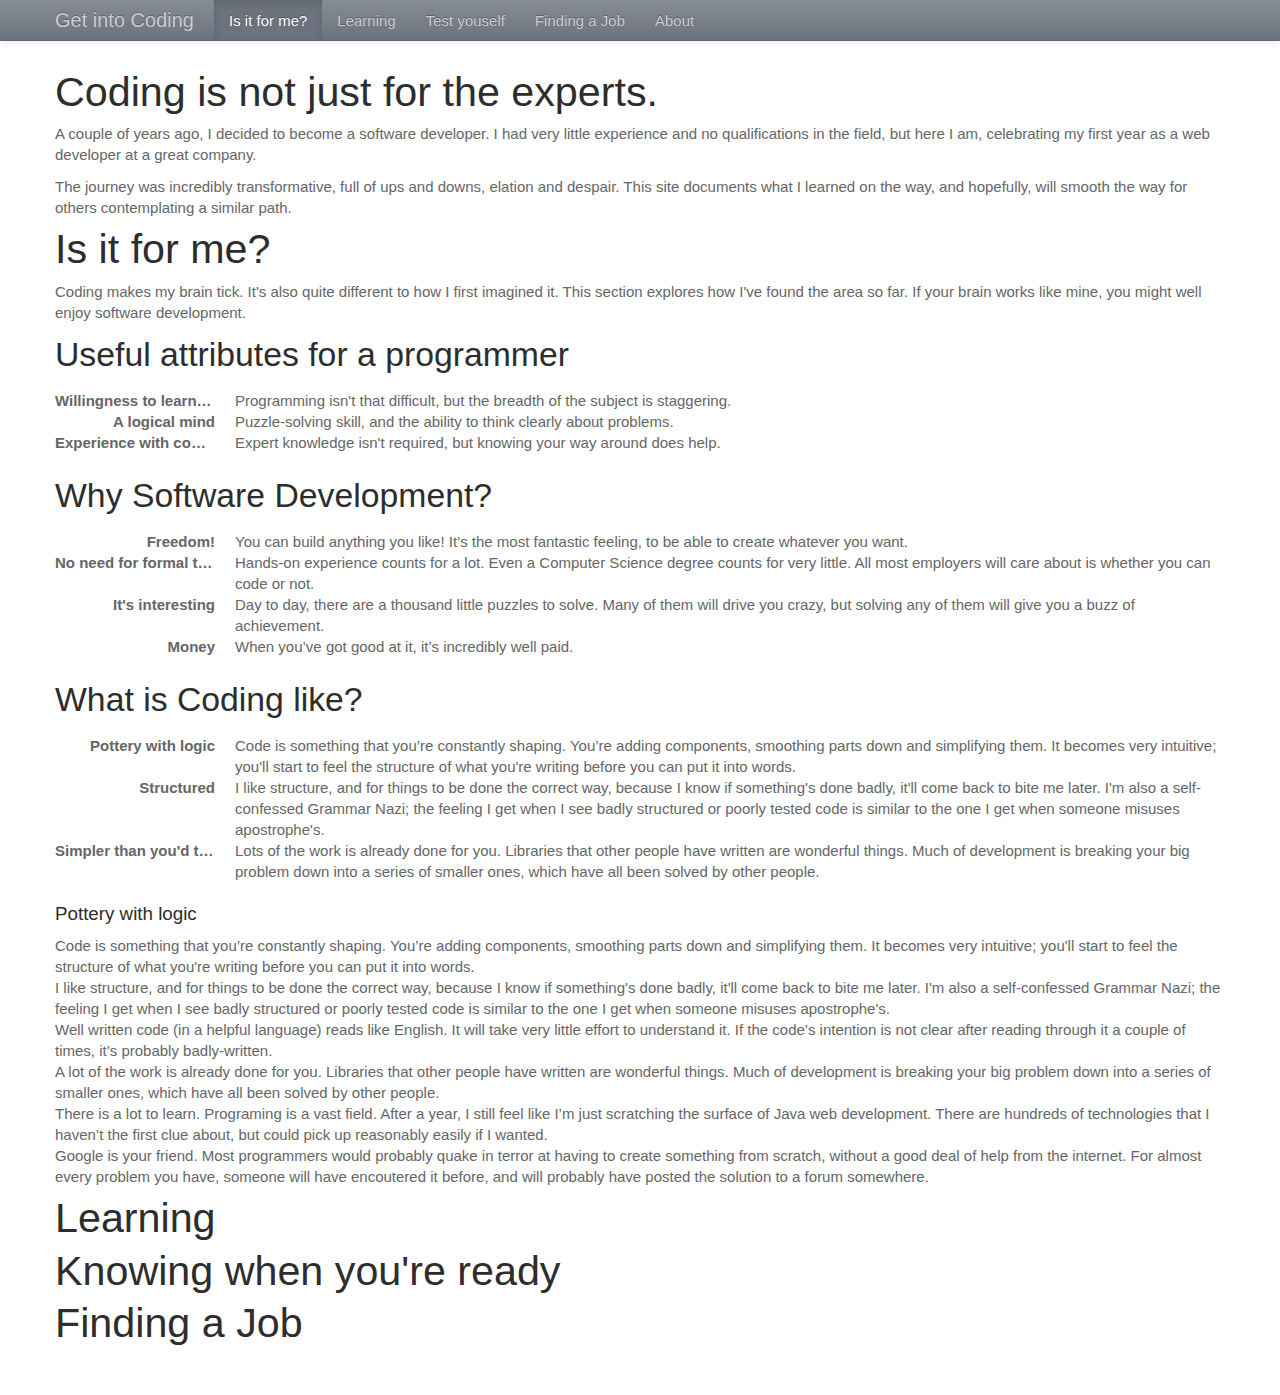
==== index.html @ f0abfad8 "Added less stylesheet files. Added more to "Is it for me?"" ====
<!DOCTYPE html>
<!--[if lt IE 7]>      <html class="no-js lt-ie9 lt-ie8 lt-ie7"> <![endif]-->
<!--[if IE 7]>         <html class="no-js lt-ie9 lt-ie8"> <![endif]-->
<!--[if IE 8]>         <html class="no-js lt-ie9"> <![endif]-->
<!--[if gt IE 8]><!--> <html class="no-js"> <!--<![endif]-->
    <head>
        <meta charset="utf-8">
        <meta http-equiv="X-UA-Compatible" content="IE=edge,chrome=1">
        <title></title>
        <meta name="description" content="">
        <meta name="viewport" content="width=device-width">

        <!-- <link rel="stylesheet" href="css/bootstrap.css"> -->
        <link rel="stylesheet/less" type="text/css" href="less/bootstrap.less" />

        <style>
            body {
                padding-top: 60px;
                padding-bottom: 40px;
            }
        </style>
        <link rel="stylesheet" href="css/bootstrap-responsive.min.css">
        <link rel="stylesheet" href="css/main.css">

        <script src="js/vendor/modernizr-2.6.2-respond-1.1.0.min.js"></script>
        <script src="js/less-1.3.3.min.js" type="text/javascript"></script>
    </head>
    <body>

    <div class="navbar navbar-inverse navbar-fixed-top">
      <div class="navbar-inner">
        <div class="container">
          <button type="button" class="btn btn-navbar" data-toggle="collapse" data-target=".nav-collapse">
            <span class="icon-bar"></span>
            <span class="icon-bar"></span>
            <span class="icon-bar"></span>
          </button>
          <a class="brand" href="#">Get into Coding</a>
          <div class="nav-collapse collapse">
            <ul class="nav">
                <li class="active"><a href="#">Is it for me?</a></li>
                <li><a href="#">Learning</a></li>
                <li><a href="#">Test youself</a></li>
                <li><a href="#">Finding a Job</a></li>
                <li><a href="#">About</a></li>
            </ul>
          </div><!--/.nav-collapse -->
        </div>
      </div>
    </div>

    <div class="container">

    <h1>Coding is not just for the experts.</h1>  
    <p>
        A couple of years ago, I decided to become a software developer. I had very little experience and no qualifications in the field, but here I am, celebrating my first year as a web developer at a great company.   
    </p>   
    <p>
        The journey was incredibly transformative, full of ups and downs, elation and despair. This site documents what I learned on the way, and hopefully, will smooth the way for others contemplating a similar path.
    </p>
  
    <section>
        <h1>Is it for me?</h1>
        <p>Coding makes my brain tick. It's also quite different to how I first imagined it. This section explores how I've found the area so far. If your brain works like mine, you might well enjoy software development. </p>

        <section>
            <h2>Useful attributes for a programmer</h2>
            <dl class="dl-horizontal">
                <dt>Willingness to learn a lot</dt>
                <dd>Programming isn't that difficult, but the breadth of the subject is staggering.
                <dt>A logical mind</dt>
                <dd>Puzzle-solving skill, and the ability to think clearly about problems.</dd>
                <dt>Experience with computers</dt>
                <dd>Expert knowledge isn't required, but knowing your way around does help.</dd>
            </dl>
        </section>


        <section>
            <h2>Why Software Development?</h2>
            <dl class="dl-horizontal">
                <dt>Freedom!</dt>
                <dd>You can build anything you like! It’s the most fantastic feeling, to be able to create whatever you want.</dd>
                <dt>No need for formal training</dt>
                <dd>Hands-on experience counts for a lot. Even a Computer Science degree counts for very little. All most employers will care about is whether you can code or not.</dd>
                <dt>It's interesting</dt>
                <dd>Day to day, there are a thousand little puzzles to solve. Many of them will drive you crazy, but solving any of them will give you a buzz of achievement.</dd>
                <dt>Money</dt>
                <dd>When you’ve got good at it, it’s incredibly well paid.</dd>
            </dl>
           
        </section>
        <section>
            <h2>What is Coding like?</h2>

            <dl class="dl-horizontal">
                <dt>Pottery with logic</dt>
                <dd>Code is something that you’re constantly shaping. You’re adding components, smoothing parts down and simplifying them. It becomes very intuitive; you'll start to feel the structure of what you're writing before you can put it into words.
                </dd>
                <dt>Structured</dt>
                <dd>I like structure, and for things to be done the correct way, because I know if something's done badly, it'll come back to bite me later. 
                    I'm also a self-confessed Grammar Nazi; the feeling I get when I see badly structured or poorly tested code is similar to the one I get when someone misuses apostrophe's.
                </dd>
                <dt>Simpler than you'd think</dt>
                <dd>Lots of the work is already done for you. Libraries that other people have written are wonderful things. Much of development is breaking your big problem down into a series of smaller ones, which have all been solved by other people.
                </dd>
            </dl>

                


            <ul class="unstyled">
                <li>
                    <h4>Pottery with logic</h4>
                    Code is something that you’re constantly shaping. You’re adding components, smoothing parts down and simplifying them. It becomes very intuitive; you'll start to feel the structure of what you're writing before you can put it into words.
                </li>
                <li>
                    I like structure, and for things to be done the correct way, because I know if something's done badly, it'll come back to bite me later. 
                    I'm also a self-confessed Grammar Nazi; the feeling I get when I see badly structured or poorly tested code is similar to the one I get when someone misuses apostrophe's.  
                </li>
                <li>
                    Well written code (in a helpful language) reads like English. It will take very little effort to understand it. If the code’s intention is not clear after reading through it a couple of times, it’s probably badly-written.
                </li>
                <li>
                    A lot of the work is already done for you. Libraries that other people have written are wonderful things. Much of development is breaking your big problem down into a series of smaller ones, which have all been solved by other people.
                </li>
                <li>
                    There is a lot to learn. Programing is a vast field. After a year, I still feel like I’m just scratching the surface of Java web development. There are hundreds of technologies that I haven’t the first clue about, but could pick up reasonably easily if I wanted.
                </li>
                <li>
                    Google is your friend. Most programmers would probably quake in terror at having to create something from scratch, without a good deal of help from the internet. For almost every problem you have, someone will have encoutered it before, and will probably have posted the solution to a forum somewhere. 
                </li>
            </ul>
        </section>
        
    </section>      

      <h1>Learning</h1>
      <h1>Knowing when you're ready</h1>
      <h1>Finding a Job</h1>

    </div> <!-- /container -->
    <script src="http://ajax.googleapis.com/ajax/libs/jquery/1.9.1/jquery.min.js"></script>
    <script>window.jQuery || document.write('<script src="js/vendor/jquery-1.9.1.min.js"><\/script>')</script>

    <script src="js/vendor/bootstrap.min.js"></script>

    <script src="js/main.js"></script>

    <!--<script>
        var _gaq=[['_setAccount','UA-XXXXX-X'],['_trackPageview']];
        (function(d,t){var g=d.createElement(t),s=d.getElementsByTagName(t)[0];
        g.src=('https:'==location.protocol?'//ssl':'//www')+'.google-analytics.com/ga.js';
        s.parentNode.insertBefore(g,s)}(document,'script'));
    </script>0-->
    </body>
</html>
---- css/main.css ----
/* ==========================================================================
   Author's custom styles
   ========================================================================== */
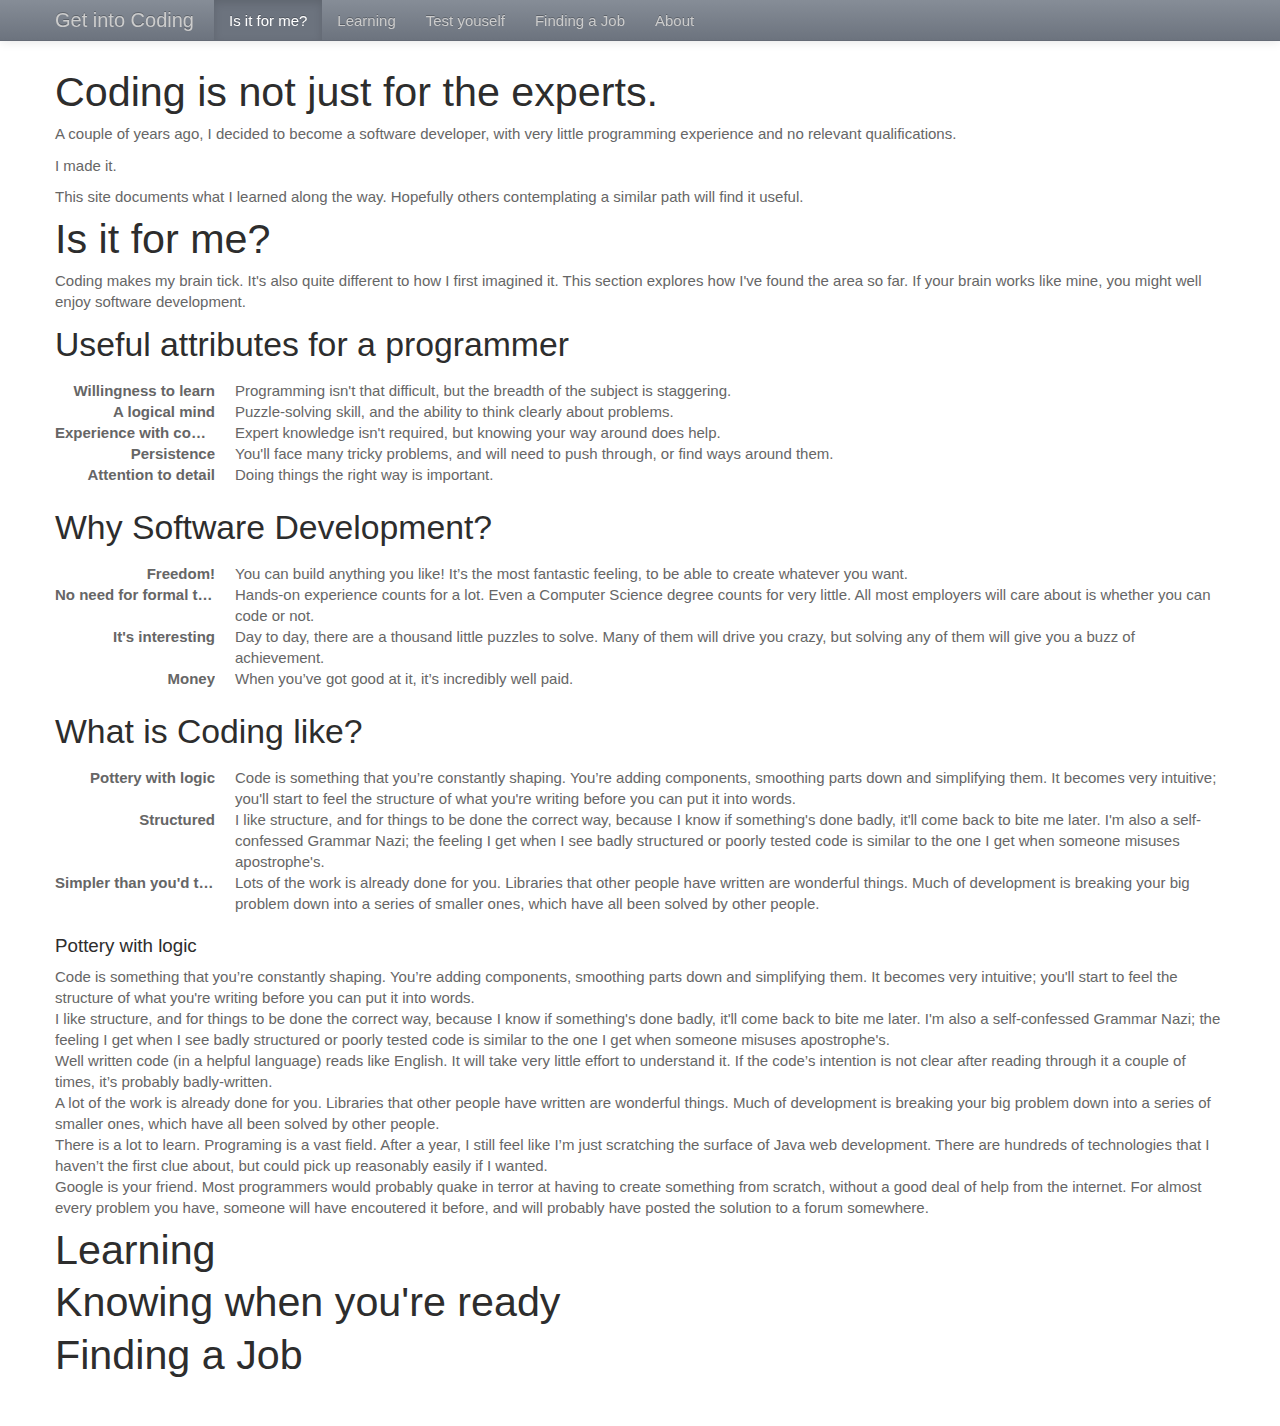
==== commit 8b22fa0d: "Expanded "Is it for me?"" ====
--- a/index.html
+++ b/index.html
@@ -52,12 +52,16 @@
     <div class="container">
 
     <h1>Coding is not just for the experts.</h1>  
-    <p>
+    <p>A couple of years ago, I decided to become a software developer, with very little programming experience and no relevant qualifications.</p>
+    <p>I made it.</p>
+    <p>This site documents what I learned along the way. Hopefully others contemplating a similar path will find it useful.</p>
+
+    <!-- <p>
         A couple of years ago, I decided to become a software developer. I had very little experience and no qualifications in the field, but here I am, celebrating my first year as a web developer at a great company.   
     </p>   
     <p>
         The journey was incredibly transformative, full of ups and downs, elation and despair. This site documents what I learned on the way, and hopefully, will smooth the way for others contemplating a similar path.
-    </p>
+    </p> -->
   
     <section>
         <h1>Is it for me?</h1>
@@ -66,12 +70,16 @@
         <section>
             <h2>Useful attributes for a programmer</h2>
             <dl class="dl-horizontal">
-                <dt>Willingness to learn a lot</dt>
+                <dt>Willingness to learn</dt>
                 <dd>Programming isn't that difficult, but the breadth of the subject is staggering.
                 <dt>A logical mind</dt>
                 <dd>Puzzle-solving skill, and the ability to think clearly about problems.</dd>
                 <dt>Experience with computers</dt>
                 <dd>Expert knowledge isn't required, but knowing your way around does help.</dd>
+                <dt>Persistence</dt>
+                <dd>You'll face many tricky problems, and will need to push through, or find ways around them.</dd>
+                <dt>Attention to detail</dt>
+                <dd>Doing things the right way is important.</dd>
             </dl>
         </section>
 
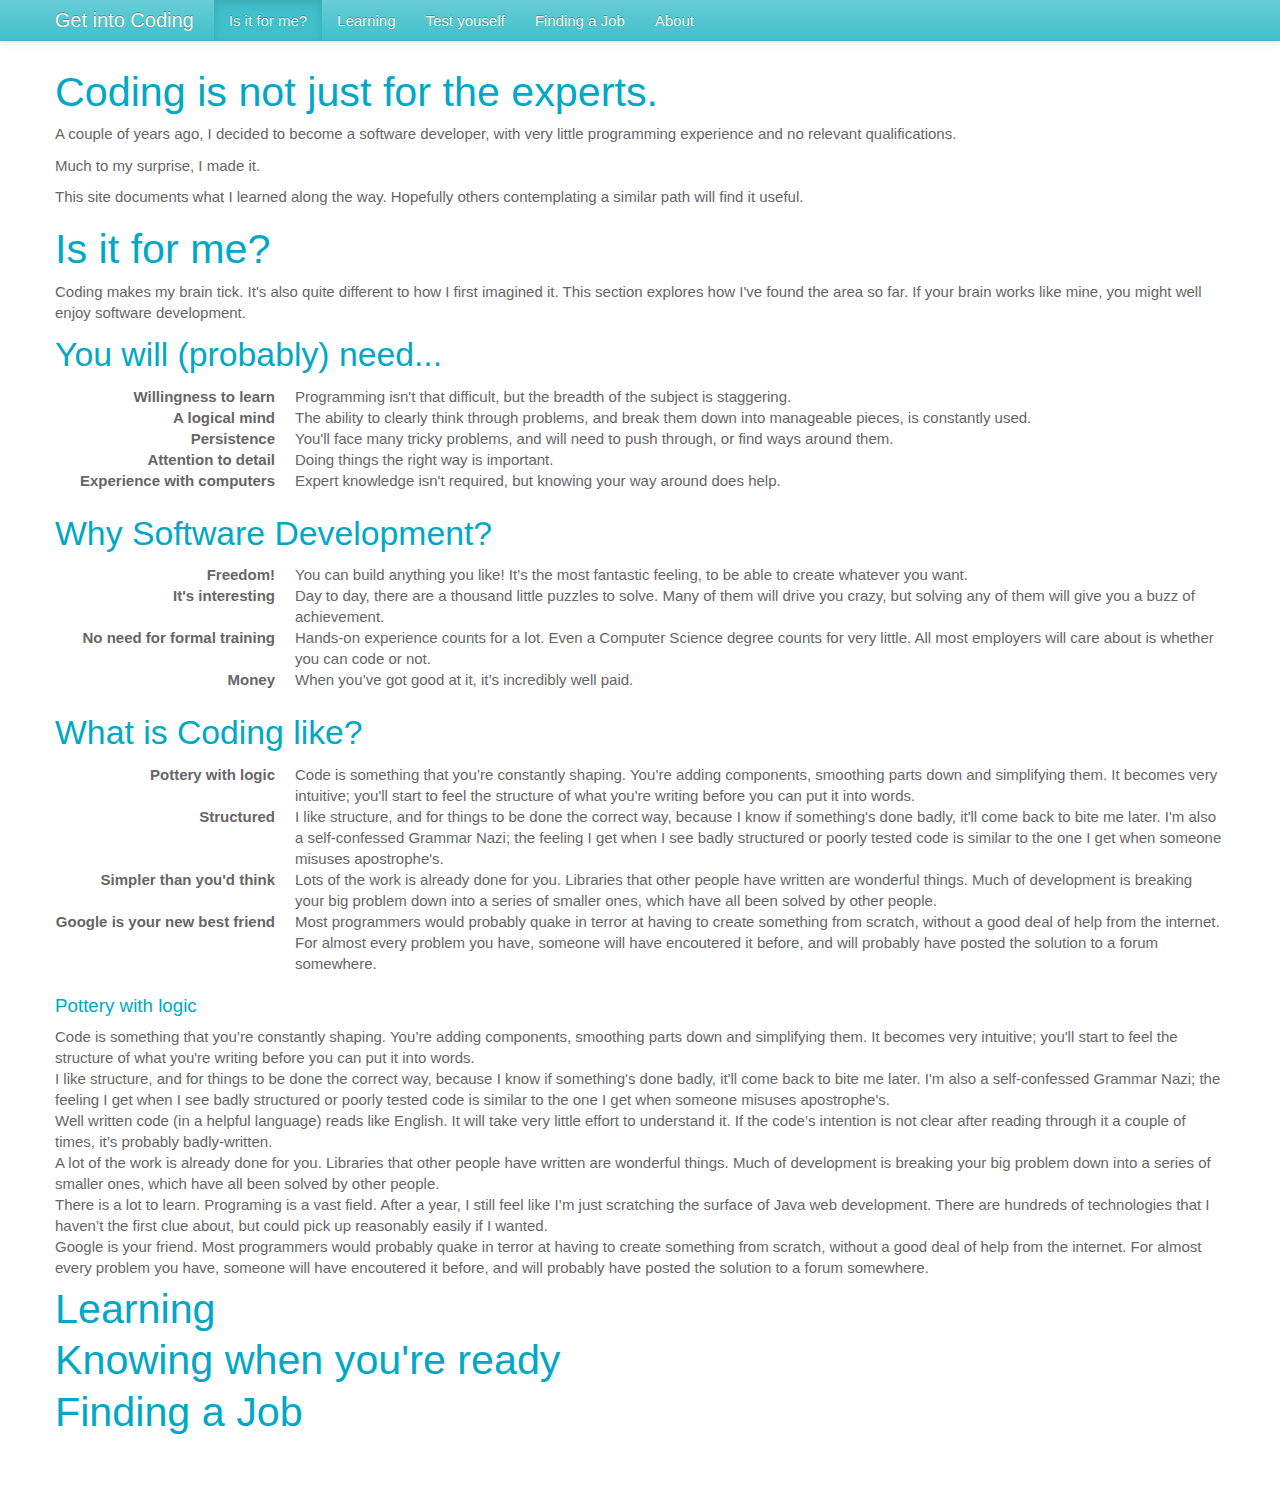
==== commit 3edd225e: "Moved local style to theme.less and variables.less. Yet more refactoring of "is it for me?"" ====
--- a/index.html
+++ b/index.html
@@ -11,7 +11,7 @@
         <meta name="viewport" content="width=device-width">
 
         <!-- <link rel="stylesheet" href="css/bootstrap.css"> -->
-        <link rel="stylesheet/less" type="text/css" href="less/bootstrap.less" />
+        <link rel="stylesheet/less" type="text/css" href="css/theme.less" />
 
         <style>
             body {
@@ -51,48 +51,52 @@
 
     <div class="container">
 
-    <h1>Coding is not just for the experts.</h1>  
-    <p>A couple of years ago, I decided to become a software developer, with very little programming experience and no relevant qualifications.</p>
-    <p>I made it.</p>
-    <p>This site documents what I learned along the way. Hopefully others contemplating a similar path will find it useful.</p>
-
+    <section>
+        <h1>Coding is not just for the experts.</h1>  
+        <p>A couple of years ago, I decided to become a software developer, with very little programming experience and no relevant qualifications.</p>
+        <p>Much to my surprise, I made it.</p>
+        <p>This site documents what I learned along the way. Hopefully others contemplating a similar path will find it useful.</p>
+    </section>
+ 
     <!-- <p>
         A couple of years ago, I decided to become a software developer. I had very little experience and no qualifications in the field, but here I am, celebrating my first year as a web developer at a great company.   
     </p>   
     <p>
         The journey was incredibly transformative, full of ups and downs, elation and despair. This site documents what I learned on the way, and hopefully, will smooth the way for others contemplating a similar path.
     </p> -->
-  
-    <section>
+    
+    
+
+    <ul class="nav nav-tabs nav-stacked">
+        <li>
         <h1>Is it for me?</h1>
         <p>Coding makes my brain tick. It's also quite different to how I first imagined it. This section explores how I've found the area so far. If your brain works like mine, you might well enjoy software development. </p>
 
         <section>
-            <h2>Useful attributes for a programmer</h2>
+            <h2>You will (probably) need...</h2>
             <dl class="dl-horizontal">
                 <dt>Willingness to learn</dt>
                 <dd>Programming isn't that difficult, but the breadth of the subject is staggering.
                 <dt>A logical mind</dt>
-                <dd>Puzzle-solving skill, and the ability to think clearly about problems.</dd>
-                <dt>Experience with computers</dt>
-                <dd>Expert knowledge isn't required, but knowing your way around does help.</dd>
+                <dd>The ability to clearly think through problems, and break them down into manageable pieces, is constantly used.</dd>
                 <dt>Persistence</dt>
                 <dd>You'll face many tricky problems, and will need to push through, or find ways around them.</dd>
                 <dt>Attention to detail</dt>
                 <dd>Doing things the right way is important.</dd>
+                <dt>Experience with computers</dt>
+                <dd>Expert knowledge isn't required, but knowing your way around does help.</dd>
             </dl>
         </section>
-
 
         <section>
             <h2>Why Software Development?</h2>
             <dl class="dl-horizontal">
                 <dt>Freedom!</dt>
                 <dd>You can build anything you like! It’s the most fantastic feeling, to be able to create whatever you want.</dd>
+                <dt>It's interesting</dt>
+                <dd>Day to day, there are a thousand little puzzles to solve. Many of them will drive you crazy, but solving any of them will give you a buzz of achievement.</dd>
                 <dt>No need for formal training</dt>
                 <dd>Hands-on experience counts for a lot. Even a Computer Science degree counts for very little. All most employers will care about is whether you can code or not.</dd>
-                <dt>It's interesting</dt>
-                <dd>Day to day, there are a thousand little puzzles to solve. Many of them will drive you crazy, but solving any of them will give you a buzz of achievement.</dd>
                 <dt>Money</dt>
                 <dd>When you’ve got good at it, it’s incredibly well paid.</dd>
             </dl>
@@ -112,6 +116,8 @@
                 <dt>Simpler than you'd think</dt>
                 <dd>Lots of the work is already done for you. Libraries that other people have written are wonderful things. Much of development is breaking your big problem down into a series of smaller ones, which have all been solved by other people.
                 </dd>
+                <dt>Google is your new best friend</dt>
+                <dd>Most programmers would probably quake in terror at having to create something from scratch, without a good deal of help from the internet. For almost every problem you have, someone will have encoutered it before, and will probably have posted the solution to a forum somewhere. </dd>
             </dl>
 
                 
@@ -141,12 +147,12 @@
             </ul>
         </section>
         
-    </section>      
-
-      <h1>Learning</h1>
-      <h1>Knowing when you're ready</h1>
-      <h1>Finding a Job</h1>
-
+    </li>
+      <li><h1>Learning</h1></li>
+      <li><h1>Knowing when you're ready</h1></li>
+      <li><h1>Finding a Job</h1></li>
+    
+    </ul> 
     </div> <!-- /container -->
     <script src="http://ajax.googleapis.com/ajax/libs/jquery/1.9.1/jquery.min.js"></script>
     <script>window.jQuery || document.write('<script src="js/vendor/jquery-1.9.1.min.js"><\/script>')</script>
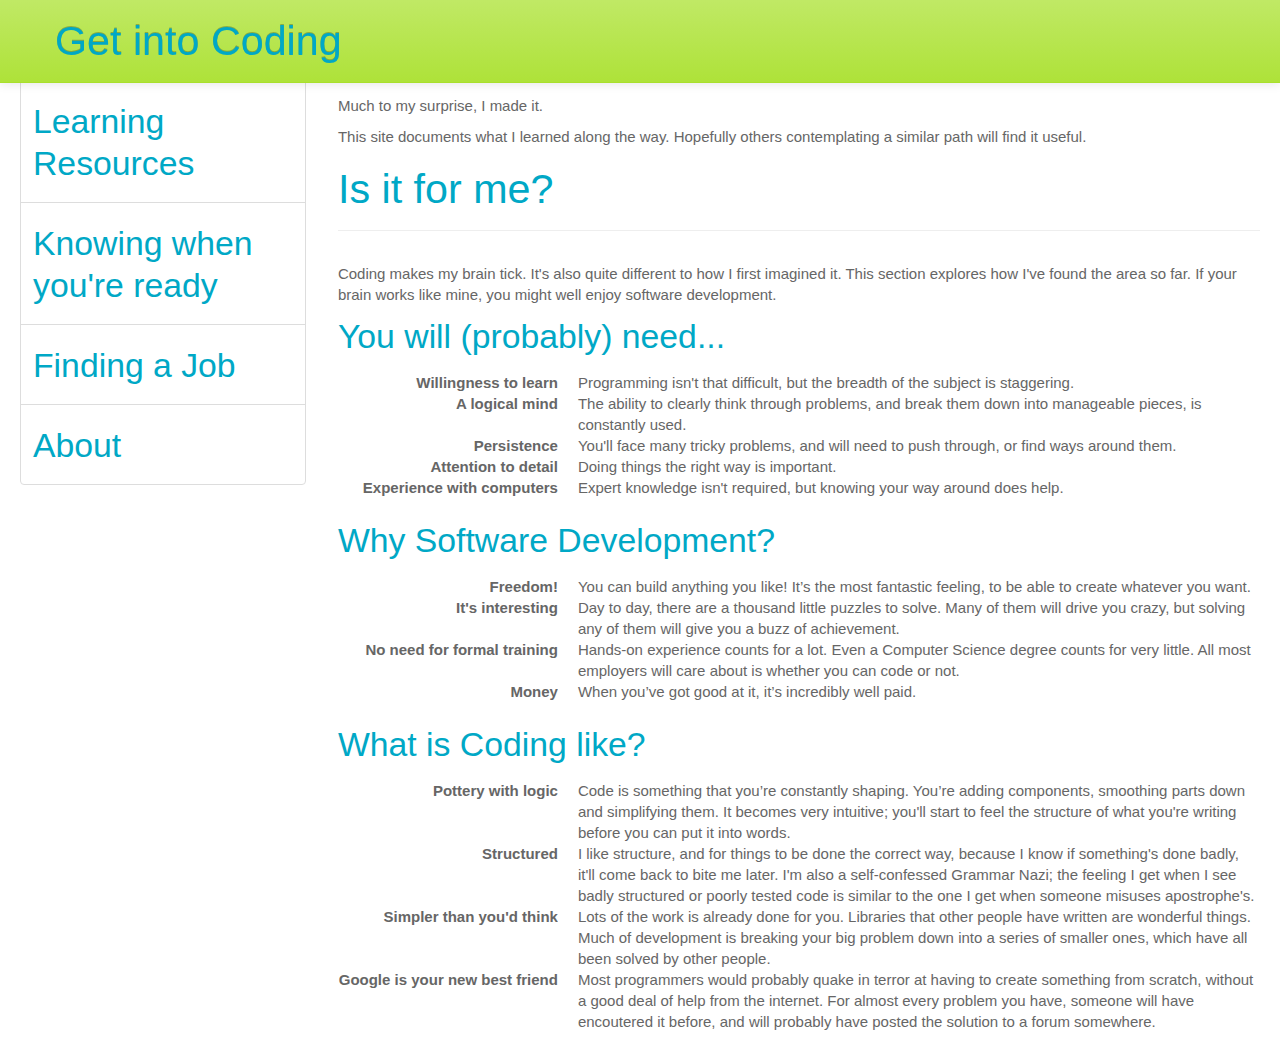
==== commit 1cab148e: "Restyled to lime green topbar with blue nav & headers. Looks fresh but boring." ====
--- a/index.html
+++ b/index.html
@@ -12,13 +12,6 @@
 
         <!-- <link rel="stylesheet" href="css/bootstrap.css"> -->
         <link rel="stylesheet/less" type="text/css" href="css/theme.less" />
-
-        <style>
-            body {
-                padding-top: 60px;
-                padding-bottom: 40px;
-            }
-        </style>
         <link rel="stylesheet" href="css/bootstrap-responsive.min.css">
         <link rel="stylesheet" href="css/main.css">
 
@@ -35,95 +28,102 @@
             <span class="icon-bar"></span>
             <span class="icon-bar"></span>
           </button>
-          <a class="brand" href="#">Get into Coding</a>
+          <a class="brand" href="#"><h1>Get into Coding</h1></a>
           <div class="nav-collapse collapse">
-            <ul class="nav">
-                <li class="active"><a href="#">Is it for me?</a></li>
-                <li><a href="#">Learning</a></li>
-                <li><a href="#">Test youself</a></li>
-                <li><a href="#">Finding a Job</a></li>
-                <li><a href="#">About</a></li>
-            </ul>
           </div><!--/.nav-collapse -->
         </div>
       </div>
     </div>
 
-    <div class="container">
+    <div class="container-fluid">
+        <div class="row-fluid">
+            <ul class="nav nav-tabs nav-stacked span3">
+                <li><a><h2>Is it for me?</h2></a></li>
+                <li><a><h2>Learning Resources</h2></a></li>
+                <li><a><h2>Knowing when you're ready</h2></a></li>
+                <li><a><h2>Finding a Job</h2></a></li>
+                <li><a href="#"><h2>About</h2></a></li>
+            </ul>
 
-    <section>
-        <h1>Coding is not just for the experts.</h1>  
-        <p>A couple of years ago, I decided to become a software developer, with very little programming experience and no relevant qualifications.</p>
-        <p>Much to my surprise, I made it.</p>
-        <p>This site documents what I learned along the way. Hopefully others contemplating a similar path will find it useful.</p>
-    </section>
- 
-    <!-- <p>
-        A couple of years ago, I decided to become a software developer. I had very little experience and no qualifications in the field, but here I am, celebrating my first year as a web developer at a great company.   
-    </p>   
-    <p>
-        The journey was incredibly transformative, full of ups and downs, elation and despair. This site documents what I learned on the way, and hopefully, will smooth the way for others contemplating a similar path.
-    </p> -->
-    
-    
+            <div class="span9">    
+                <section>
+                    <h1>Coding is not just for the experts.</h1>
+                    <p>A couple of years ago, I decided to become a software developer, with very little programming experience and no relevant qualifications.</p>
+                    <p>Much to my surprise, I made it.</p>
+                    <p>This site documents what I learned along the way. Hopefully others contemplating a similar path will find it useful.</p>
+                </section>
 
-    <ul class="nav nav-tabs nav-stacked">
-        <li>
-        <h1>Is it for me?</h1>
-        <p>Coding makes my brain tick. It's also quite different to how I first imagined it. This section explores how I've found the area so far. If your brain works like mine, you might well enjoy software development. </p>
+                <section>
+                    <div class="page-header"><h1>Is it for me?</h1></div>
+                    <p>Coding makes my brain tick. It's also quite different to how I first imagined it. This section explores how I've found the area so far. If your brain works like mine, you might well enjoy software development. </p>
+                <section>
+                    <h2>You will (probably) need...</h2>
+                    <dl class="dl-horizontal">
+                        <dt>Willingness to learn</dt>
+                        <dd>Programming isn't that difficult, but the breadth of the subject is staggering.
+                        <dt>A logical mind</dt>
+                        <dd>The ability to clearly think through problems, and break them down into manageable pieces, is constantly used.</dd>
+                        <dt>Persistence</dt>
+                        <dd>You'll face many tricky problems, and will need to push through, or find ways around them.</dd>
+                        <dt>Attention to detail</dt>
+                        <dd>Doing things the right way is important.</dd>
+                        <dt>Experience with computers</dt>
+                        <dd>Expert knowledge isn't required, but knowing your way around does help.</dd>
+                    </dl>
+                </section>
 
-        <section>
-            <h2>You will (probably) need...</h2>
-            <dl class="dl-horizontal">
-                <dt>Willingness to learn</dt>
-                <dd>Programming isn't that difficult, but the breadth of the subject is staggering.
-                <dt>A logical mind</dt>
-                <dd>The ability to clearly think through problems, and break them down into manageable pieces, is constantly used.</dd>
-                <dt>Persistence</dt>
-                <dd>You'll face many tricky problems, and will need to push through, or find ways around them.</dd>
-                <dt>Attention to detail</dt>
-                <dd>Doing things the right way is important.</dd>
-                <dt>Experience with computers</dt>
-                <dd>Expert knowledge isn't required, but knowing your way around does help.</dd>
-            </dl>
-        </section>
-
-        <section>
-            <h2>Why Software Development?</h2>
-            <dl class="dl-horizontal">
-                <dt>Freedom!</dt>
-                <dd>You can build anything you like! It’s the most fantastic feeling, to be able to create whatever you want.</dd>
-                <dt>It's interesting</dt>
-                <dd>Day to day, there are a thousand little puzzles to solve. Many of them will drive you crazy, but solving any of them will give you a buzz of achievement.</dd>
-                <dt>No need for formal training</dt>
-                <dd>Hands-on experience counts for a lot. Even a Computer Science degree counts for very little. All most employers will care about is whether you can code or not.</dd>
-                <dt>Money</dt>
-                <dd>When you’ve got good at it, it’s incredibly well paid.</dd>
-            </dl>
-           
-        </section>
-        <section>
-            <h2>What is Coding like?</h2>
-
-            <dl class="dl-horizontal">
-                <dt>Pottery with logic</dt>
-                <dd>Code is something that you’re constantly shaping. You’re adding components, smoothing parts down and simplifying them. It becomes very intuitive; you'll start to feel the structure of what you're writing before you can put it into words.
-                </dd>
-                <dt>Structured</dt>
-                <dd>I like structure, and for things to be done the correct way, because I know if something's done badly, it'll come back to bite me later. 
-                    I'm also a self-confessed Grammar Nazi; the feeling I get when I see badly structured or poorly tested code is similar to the one I get when someone misuses apostrophe's.
-                </dd>
-                <dt>Simpler than you'd think</dt>
-                <dd>Lots of the work is already done for you. Libraries that other people have written are wonderful things. Much of development is breaking your big problem down into a series of smaller ones, which have all been solved by other people.
-                </dd>
-                <dt>Google is your new best friend</dt>
-                <dd>Most programmers would probably quake in terror at having to create something from scratch, without a good deal of help from the internet. For almost every problem you have, someone will have encoutered it before, and will probably have posted the solution to a forum somewhere. </dd>
-            </dl>
-
-                
+                <section>
+                    <h2>Why Software Development?</h2>
+                    <dl class="dl-horizontal">
+                        <dt>Freedom!</dt>
+                        <dd>You can build anything you like! It’s the most fantastic feeling, to be able to create whatever you want.</dd>
+                        <dt>It's interesting</dt>
+                        <dd>Day to day, there are a thousand little puzzles to solve. Many of them will drive you crazy, but solving any of them will give you a buzz of achievement.</dd>
+                        <dt>No need for formal training</dt>
+                        <dd>Hands-on experience counts for a lot. Even a Computer Science degree counts for very little. All most employers will care about is whether you can code or not.</dd>
+                        <dt>Money</dt>
+                        <dd>When you’ve got good at it, it’s incredibly well paid.</dd>
+                    </dl>
+                   
+                </section>
+                <section>
+                    <h2>What is Coding like?</h2>
+                    <dl class="dl-horizontal">
+                        <dt>Pottery with logic</dt>
+                        <dd>Code is something that you’re constantly shaping. You’re adding components, smoothing parts down and simplifying them. It becomes very intuitive; you'll start to feel the structure of what you're writing before you can put it into words.
+                        </dd>
+                        <dt>Structured</dt>
+                        <dd>I like structure, and for things to be done the correct way, because I know if something's done badly, it'll come back to bite me later. 
+                            I'm also a self-confessed Grammar Nazi; the feeling I get when I see badly structured or poorly tested code is similar to the one I get when someone misuses apostrophe's.
+                        </dd>
+                        <dt>Simpler than you'd think</dt>
+                        <dd>Lots of the work is already done for you. Libraries that other people have written are wonderful things. Much of development is breaking your big problem down into a series of smaller ones, which have all been solved by other people.
+                        </dd>
+                        <dt>Google is your new best friend</dt>
+                        <dd>Most programmers would probably quake in terror at having to create something from scratch, without a good deal of help from the internet. For almost every problem you have, someone will have encoutered it before, and will probably have posted the solution to a forum somewhere. </dd>
+                    </dl>
+                </section>
+           </div>
 
 
-            <ul class="unstyled">
+        </div>      
+    </div> <!-- /container -->
+    <script src="http://ajax.googleapis.com/ajax/libs/jquery/1.9.1/jquery.min.js"></script>
+    <script>window.jQuery || document.write('<script src="js/vendor/jquery-1.9.1.min.js"><\/script>')</script>
+
+    <script src="js/vendor/bootstrap.min.js"></script>
+
+    <script src="js/main.js"></script>
+
+    <!--<script>
+        var _gaq=[['_setAccount','UA-XXXXX-X'],['_trackPageview']];
+        (function(d,t){var g=d.createElement(t),s=d.getElementsByTagName(t)[0];
+        g.src=('https:'==location.protocol?'//ssl':'//www')+'.google-analytics.com/ga.js';
+        s.parentNode.insertBefore(g,s)}(document,'script'));
+    </script>0-->
+    </body>
+
+           <!--  <ul class="unstyled">
                 <li>
                     <h4>Pottery with logic</h4>
                     Code is something that you’re constantly shaping. You’re adding components, smoothing parts down and simplifying them. It becomes very intuitive; you'll start to feel the structure of what you're writing before you can put it into words.
@@ -144,28 +144,5 @@
                 <li>
                     Google is your friend. Most programmers would probably quake in terror at having to create something from scratch, without a good deal of help from the internet. For almost every problem you have, someone will have encoutered it before, and will probably have posted the solution to a forum somewhere. 
                 </li>
-            </ul>
-        </section>
-        
-    </li>
-      <li><h1>Learning</h1></li>
-      <li><h1>Knowing when you're ready</h1></li>
-      <li><h1>Finding a Job</h1></li>
-    
-    </ul> 
-    </div> <!-- /container -->
-    <script src="http://ajax.googleapis.com/ajax/libs/jquery/1.9.1/jquery.min.js"></script>
-    <script>window.jQuery || document.write('<script src="js/vendor/jquery-1.9.1.min.js"><\/script>')</script>
-
-    <script src="js/vendor/bootstrap.min.js"></script>
-
-    <script src="js/main.js"></script>
-
-    <!--<script>
-        var _gaq=[['_setAccount','UA-XXXXX-X'],['_trackPageview']];
-        (function(d,t){var g=d.createElement(t),s=d.getElementsByTagName(t)[0];
-        g.src=('https:'==location.protocol?'//ssl':'//www')+'.google-analytics.com/ga.js';
-        s.parentNode.insertBefore(g,s)}(document,'script'));
-    </script>0-->
-    </body>
+            </ul> -->
 </html>
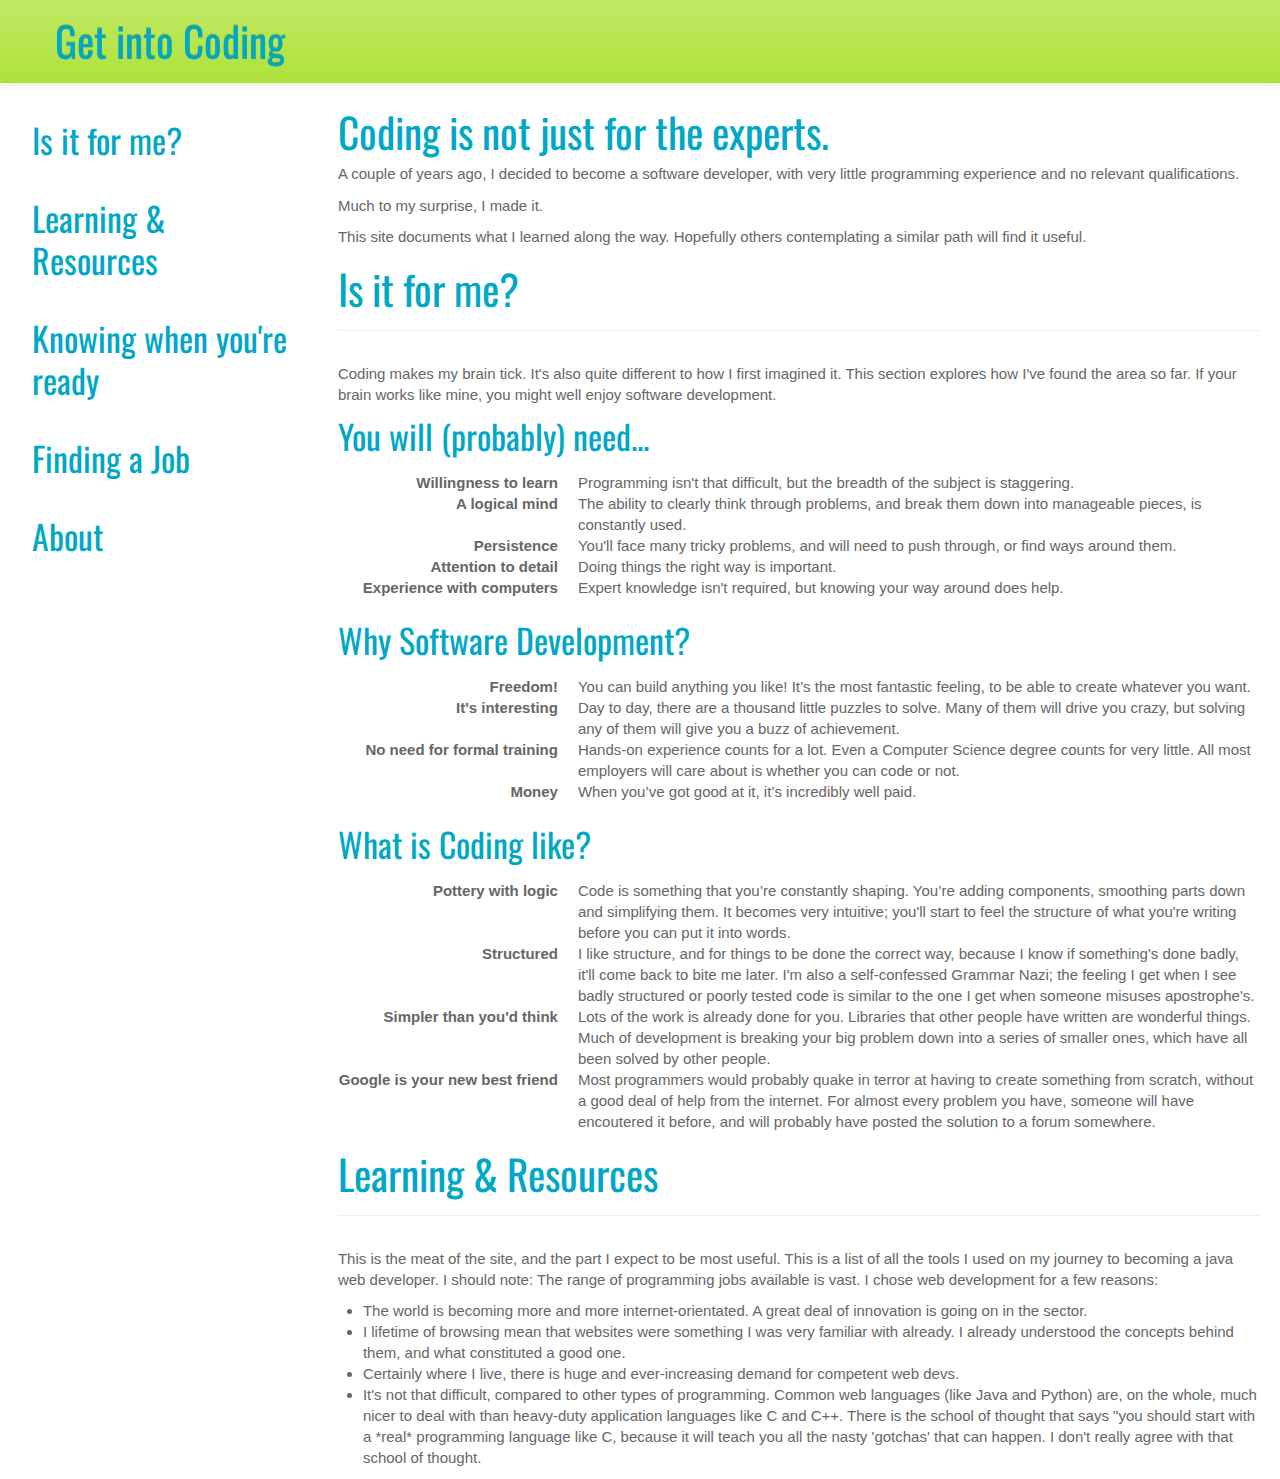
==== commit 11205fc8: "Design a bit better laid out. Added part of "Learning"." ====
--- a/index.html
+++ b/index.html
@@ -37,75 +37,88 @@
 
     <div class="container-fluid">
         <div class="row-fluid">
+
             <ul class="nav nav-tabs nav-stacked span3">
                 <li><a><h2>Is it for me?</h2></a></li>
-                <li><a><h2>Learning Resources</h2></a></li>
+                <li><a><h2>Learning & Resources</h2></a></li>
                 <li><a><h2>Knowing when you're ready</h2></a></li>
                 <li><a><h2>Finding a Job</h2></a></li>
                 <li><a href="#"><h2>About</h2></a></li>
             </ul>
 
-            <div class="span9">    
+            <div class="span9"> 
                 <section>
                     <h1>Coding is not just for the experts.</h1>
                     <p>A couple of years ago, I decided to become a software developer, with very little programming experience and no relevant qualifications.</p>
                     <p>Much to my surprise, I made it.</p>
                     <p>This site documents what I learned along the way. Hopefully others contemplating a similar path will find it useful.</p>
                 </section>
-
                 <section>
                     <div class="page-header"><h1>Is it for me?</h1></div>
-                    <p>Coding makes my brain tick. It's also quite different to how I first imagined it. This section explores how I've found the area so far. If your brain works like mine, you might well enjoy software development. </p>
-                <section>
-                    <h2>You will (probably) need...</h2>
-                    <dl class="dl-horizontal">
-                        <dt>Willingness to learn</dt>
-                        <dd>Programming isn't that difficult, but the breadth of the subject is staggering.
-                        <dt>A logical mind</dt>
-                        <dd>The ability to clearly think through problems, and break them down into manageable pieces, is constantly used.</dd>
-                        <dt>Persistence</dt>
-                        <dd>You'll face many tricky problems, and will need to push through, or find ways around them.</dd>
-                        <dt>Attention to detail</dt>
-                        <dd>Doing things the right way is important.</dd>
-                        <dt>Experience with computers</dt>
-                        <dd>Expert knowledge isn't required, but knowing your way around does help.</dd>
-                    </dl>
-                </section>
+                    <section>
+                        <p>Coding makes my brain tick. It's also quite different to how I first imagined it. This section explores how I've found the area so far. If your brain works like mine, you might well enjoy software development. </p>
+                    <section>
+                        <h2>You will (probably) need...</h2>
+                        <dl class="dl-horizontal">
+                            <dt>Willingness to learn</dt>
+                            <dd>Programming isn't that difficult, but the breadth of the subject is staggering.
+                            <dt>A logical mind</dt>
+                            <dd>The ability to clearly think through problems, and break them down into manageable pieces, is constantly used.</dd>
+                            <dt>Persistence</dt>
+                            <dd>You'll face many tricky problems, and will need to push through, or find ways around them.</dd>
+                            <dt>Attention to detail</dt>
+                            <dd>Doing things the right way is important.</dd>
+                            <dt>Experience with computers</dt>
+                            <dd>Expert knowledge isn't required, but knowing your way around does help.</dd>
+                        </dl>
+                    </section>
 
-                <section>
-                    <h2>Why Software Development?</h2>
-                    <dl class="dl-horizontal">
-                        <dt>Freedom!</dt>
-                        <dd>You can build anything you like! It’s the most fantastic feeling, to be able to create whatever you want.</dd>
-                        <dt>It's interesting</dt>
-                        <dd>Day to day, there are a thousand little puzzles to solve. Many of them will drive you crazy, but solving any of them will give you a buzz of achievement.</dd>
-                        <dt>No need for formal training</dt>
-                        <dd>Hands-on experience counts for a lot. Even a Computer Science degree counts for very little. All most employers will care about is whether you can code or not.</dd>
-                        <dt>Money</dt>
-                        <dd>When you’ve got good at it, it’s incredibly well paid.</dd>
-                    </dl>
-                   
+                    <section>
+                        <h2>Why Software Development?</h2>
+                        <dl class="dl-horizontal">
+                            <dt>Freedom!</dt>
+                            <dd>You can build anything you like! It’s the most fantastic feeling, to be able to create whatever you want.</dd>
+                            <dt>It's interesting</dt>
+                            <dd>Day to day, there are a thousand little puzzles to solve. Many of them will drive you crazy, but solving any of them will give you a buzz of achievement.</dd>
+                            <dt>No need for formal training</dt>
+                            <dd>Hands-on experience counts for a lot. Even a Computer Science degree counts for very little. All most employers will care about is whether you can code or not.</dd>
+                            <dt>Money</dt>
+                            <dd>When you’ve got good at it, it’s incredibly well paid.</dd>
+                        </dl>
+                       
+                    </section>
+                    <section>
+                        <h2>What is Coding like?</h2>
+                        <dl class="dl-horizontal">
+                            <dt>Pottery with logic</dt>
+                            <dd>Code is something that you’re constantly shaping. You’re adding components, smoothing parts down and simplifying them. It becomes very intuitive; you'll start to feel the structure of what you're writing before you can put it into words.
+                            </dd>
+                            <dt>Structured</dt>
+                            <dd>I like structure, and for things to be done the correct way, because I know if something's done badly, it'll come back to bite me later. 
+                                I'm also a self-confessed Grammar Nazi; the feeling I get when I see badly structured or poorly tested code is similar to the one I get when someone misuses apostrophe's.
+                            </dd>
+                            <dt>Simpler than you'd think</dt>
+                            <dd>Lots of the work is already done for you. Libraries that other people have written are wonderful things. Much of development is breaking your big problem down into a series of smaller ones, which have all been solved by other people.
+                            </dd>
+                            <dt>Google is your new best friend</dt>
+                            <dd>Most programmers would probably quake in terror at having to create something from scratch, without a good deal of help from the internet. For almost every problem you have, someone will have encoutered it before, and will probably have posted the solution to a forum somewhere. </dd>
+                        </dl>
+                    </section>
                 </section>
                 <section>
-                    <h2>What is Coding like?</h2>
-                    <dl class="dl-horizontal">
-                        <dt>Pottery with logic</dt>
-                        <dd>Code is something that you’re constantly shaping. You’re adding components, smoothing parts down and simplifying them. It becomes very intuitive; you'll start to feel the structure of what you're writing before you can put it into words.
-                        </dd>
-                        <dt>Structured</dt>
-                        <dd>I like structure, and for things to be done the correct way, because I know if something's done badly, it'll come back to bite me later. 
-                            I'm also a self-confessed Grammar Nazi; the feeling I get when I see badly structured or poorly tested code is similar to the one I get when someone misuses apostrophe's.
-                        </dd>
-                        <dt>Simpler than you'd think</dt>
-                        <dd>Lots of the work is already done for you. Libraries that other people have written are wonderful things. Much of development is breaking your big problem down into a series of smaller ones, which have all been solved by other people.
-                        </dd>
-                        <dt>Google is your new best friend</dt>
-                        <dd>Most programmers would probably quake in terror at having to create something from scratch, without a good deal of help from the internet. For almost every problem you have, someone will have encoutered it before, and will probably have posted the solution to a forum somewhere. </dd>
-                    </dl>
+                    <div class="page-header"><h1>Learning & Resources</h1></div>
+                    <p> This is the meat of the site, and the part I expect to be most useful. This is a list of all the tools I used on my journey to becoming a java web developer.
+
+                    I should note: The range of programming jobs available is vast. I chose web development for a few reasons:
+                    <ul>
+                        <li>The world is becoming more and more internet-orientated. A great deal of innovation is going on in the sector.</li>
+                        <li>I lifetime of browsing mean that websites were something I was very familiar with already. I already understood the concepts behind them, and what constituted a good one.</li>
+                        <li>Certainly where I live, there is huge and ever-increasing demand for competent web devs.</li>
+                        <li>It's not that difficult, compared to other types of programming. Common web languages (like Java and Python) are, on the whole, much nicer to deal with than heavy-duty application languages like C and C++. There is the school of thought that says "you should start with a *real* programming language like C, because it will teach you all the nasty 'gotchas' that can happen. I don't really agree with that school of thought.</li>
+                    </ul>
+                    </p>
                 </section>
            </div>
-
-
         </div>      
     </div> <!-- /container -->
     <script src="http://ajax.googleapis.com/ajax/libs/jquery/1.9.1/jquery.min.js"></script>
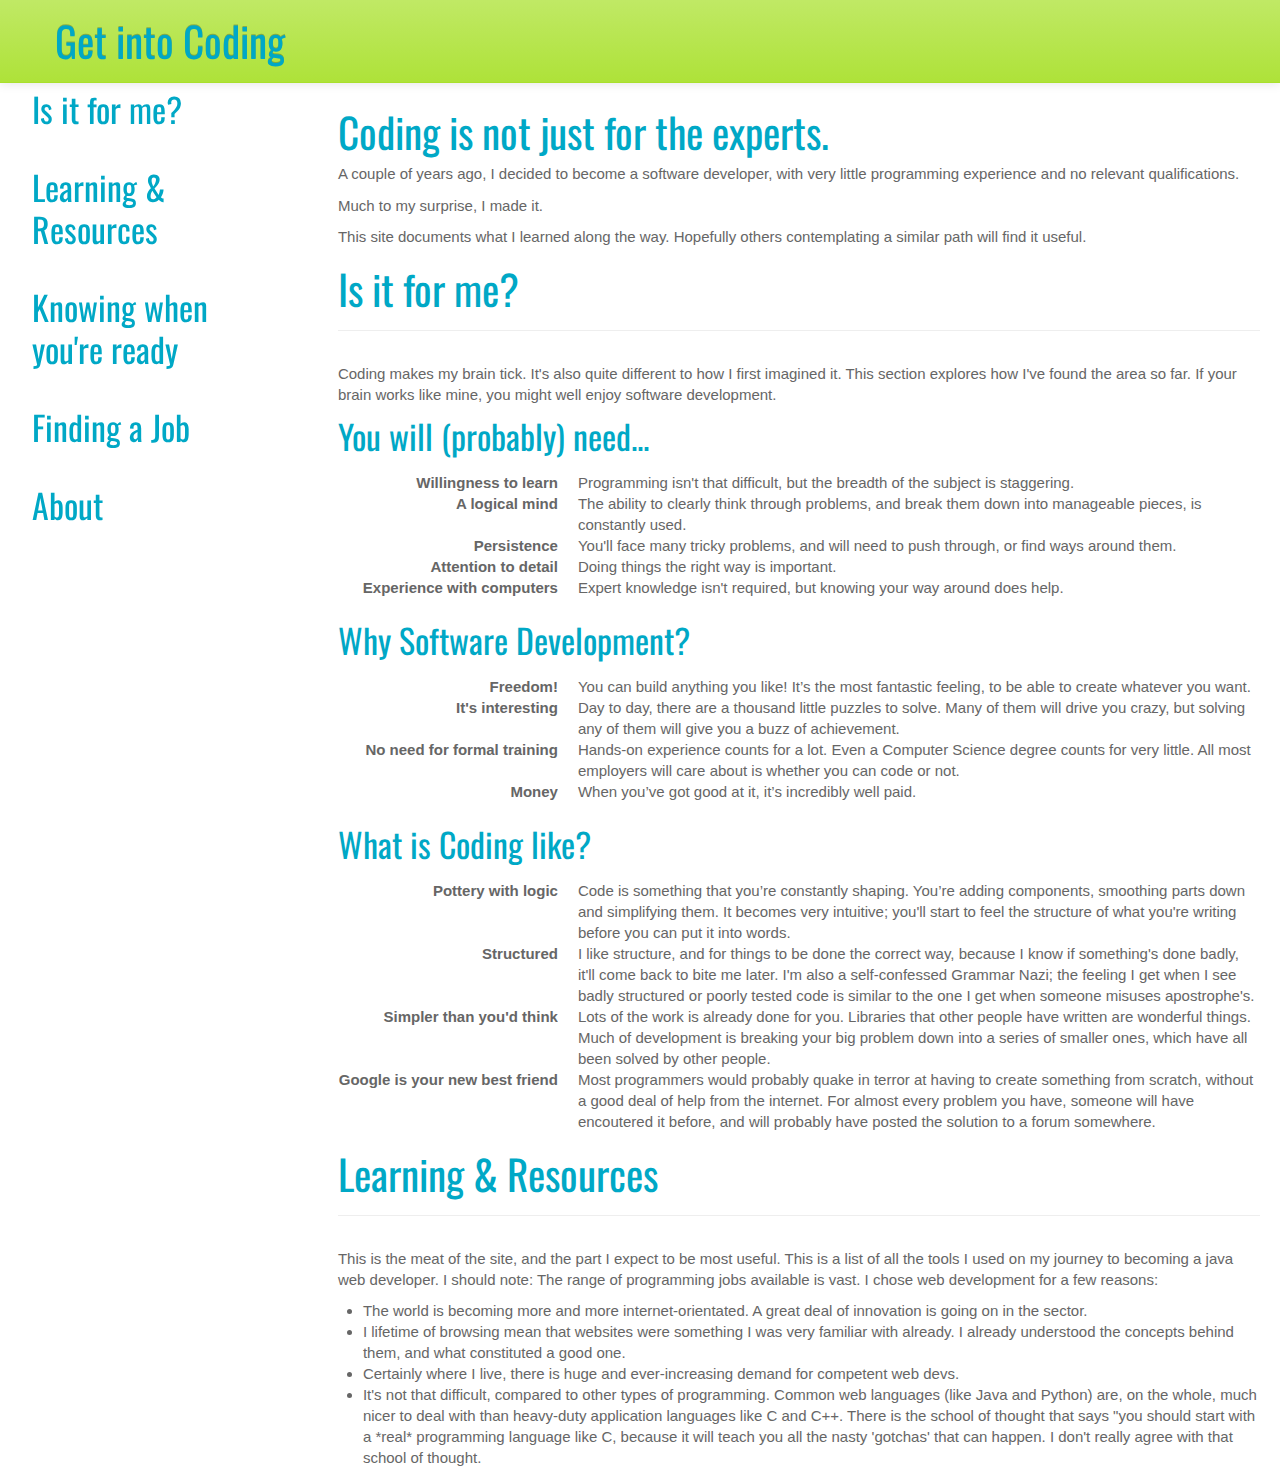
==== commit 9b173800: "Tweaked the nav bar. Something is wrong with it, but should be as described below:" ====
--- a/index.html
+++ b/index.html
@@ -37,16 +37,18 @@
 
     <div class="container-fluid">
         <div class="row-fluid">
-
-            <ul class="nav nav-tabs nav-stacked span3">
-                <li><a><h2>Is it for me?</h2></a></li>
-                <li><a><h2>Learning & Resources</h2></a></li>
-                <li><a><h2>Knowing when you're ready</h2></a></li>
-                <li><a><h2>Finding a Job</h2></a></li>
-                <li><a href="#"><h2>About</h2></a></li>
-            </ul>
-
-            <div class="span9"> 
+            <div class="span3">
+                <div class="sidebar-nav-fixed">
+                    <ul class="nav nav-tabs nav-stacked">
+                        <li><a><h2>Is it for me?</h2></a></li>
+                        <li><a><h2>Learning & Resources</h2></a></li>
+                        <li><a><h2>Knowing when you're ready</h2></a></li>
+                        <li><a><h2>Finding a Job</h2></a></li>
+                        <li><a href="#"><h2>About</h2></a></li>
+                    </ul>
+                </div>
+            </div>
+            <div class="span9 span-fixed-sidebar"> 
                 <section>
                     <h1>Coding is not just for the experts.</h1>
                     <p>A couple of years ago, I decided to become a software developer, with very little programming experience and no relevant qualifications.</p>
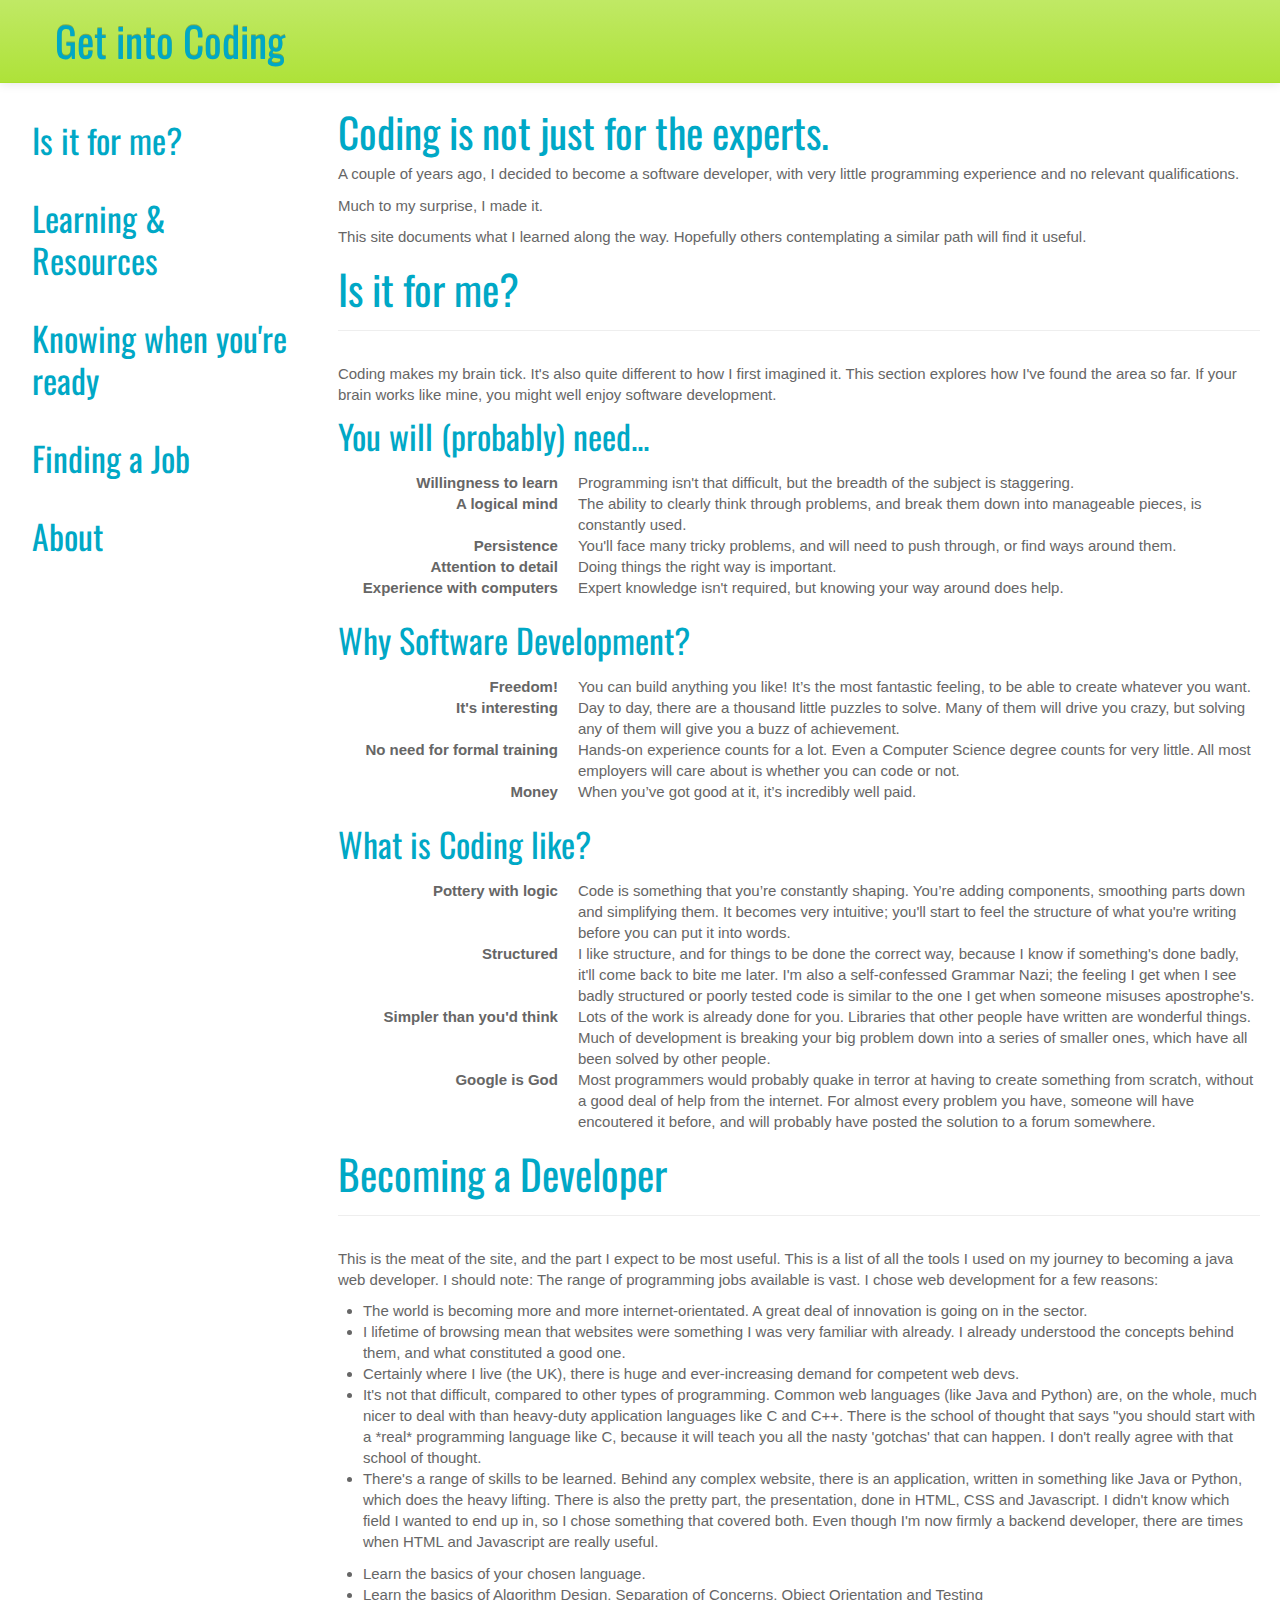
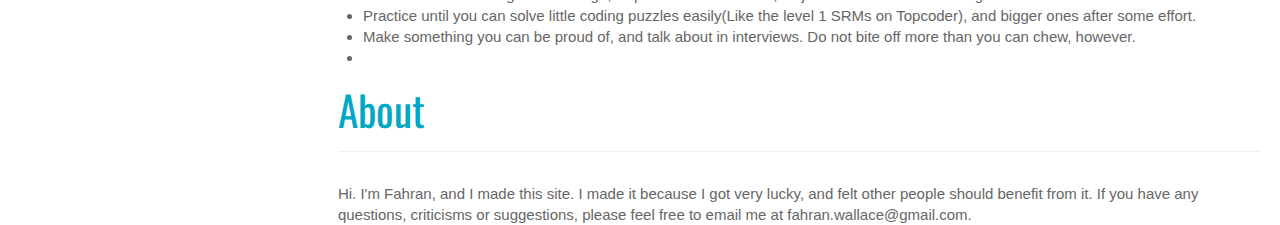
==== commit 6ee68635: "Added more copy" ====
--- a/index.html
+++ b/index.html
@@ -38,7 +38,6 @@
     <div class="container-fluid">
         <div class="row-fluid">
             <div class="span3">
-                <div class="sidebar-nav-fixed">
                     <ul class="nav nav-tabs nav-stacked">
                         <li><a><h2>Is it for me?</h2></a></li>
                         <li><a><h2>Learning & Resources</h2></a></li>
@@ -46,9 +45,8 @@
                         <li><a><h2>Finding a Job</h2></a></li>
                         <li><a href="#"><h2>About</h2></a></li>
                     </ul>
-                </div>
             </div>
-            <div class="span9 span-fixed-sidebar"> 
+            <div class="span9"> 
                 <section>
                     <h1>Coding is not just for the experts.</h1>
                     <p>A couple of years ago, I decided to become a software developer, with very little programming experience and no relevant qualifications.</p>
@@ -102,23 +100,40 @@
                             <dt>Simpler than you'd think</dt>
                             <dd>Lots of the work is already done for you. Libraries that other people have written are wonderful things. Much of development is breaking your big problem down into a series of smaller ones, which have all been solved by other people.
                             </dd>
-                            <dt>Google is your new best friend</dt>
+                            <dt>Google is God</dt>
                             <dd>Most programmers would probably quake in terror at having to create something from scratch, without a good deal of help from the internet. For almost every problem you have, someone will have encoutered it before, and will probably have posted the solution to a forum somewhere. </dd>
                         </dl>
                     </section>
                 </section>
                 <section>
-                    <div class="page-header"><h1>Learning & Resources</h1></div>
+                    <div class="page-header"><h1>Becoming a Developer</h1></div>
                     <p> This is the meat of the site, and the part I expect to be most useful. This is a list of all the tools I used on my journey to becoming a java web developer.
 
                     I should note: The range of programming jobs available is vast. I chose web development for a few reasons:
                     <ul>
                         <li>The world is becoming more and more internet-orientated. A great deal of innovation is going on in the sector.</li>
                         <li>I lifetime of browsing mean that websites were something I was very familiar with already. I already understood the concepts behind them, and what constituted a good one.</li>
-                        <li>Certainly where I live, there is huge and ever-increasing demand for competent web devs.</li>
+                        <li>Certainly where I live (the UK), there is huge and ever-increasing demand for competent web devs.</li>
                         <li>It's not that difficult, compared to other types of programming. Common web languages (like Java and Python) are, on the whole, much nicer to deal with than heavy-duty application languages like C and C++. There is the school of thought that says "you should start with a *real* programming language like C, because it will teach you all the nasty 'gotchas' that can happen. I don't really agree with that school of thought.</li>
+                        <li>There's a range of skills to be learned. Behind any complex website, there is an application, written in something like Java or Python, which does the heavy lifting. There is also the pretty part, the presentation, done in HTML, CSS and Javascript. I didn't know which field I wanted to end up in, so I chose something that covered both. Even though I'm now firmly a backend developer, there are times when HTML and Javascript are really useful.</li>
                     </ul>
+
+                    <ul>
+                        <li>Learn the basics of your chosen language.</li>
+                        <li>Learn the basics of Algorithm Design, Separation of Concerns, Object Orientation and Testing</li>
+                        <li>Practice until you can solve little coding puzzles easily(Like the level 1 SRMs on Topcoder), and bigger ones after some effort.</li>
+                        <lI>Make something you can be proud of, and talk about in interviews. Do not bite off more than you can chew, however.</li>
+                        <li></li>
+                    </ul>
+
                     </p>
+                </section>
+                <section>
+                    <div class="page-header"><h1>About</h1></div>
+                    <aside>Hi. I'm Fahran, and I made this site.
+                        I made it because I got very lucky, and felt other people should benefit from it.
+                        If you have any questions, criticisms or suggestions, please feel free to email me at fahran.wallace@gmail.com.
+                    </aside>
                 </section>
            </div>
         </div>      
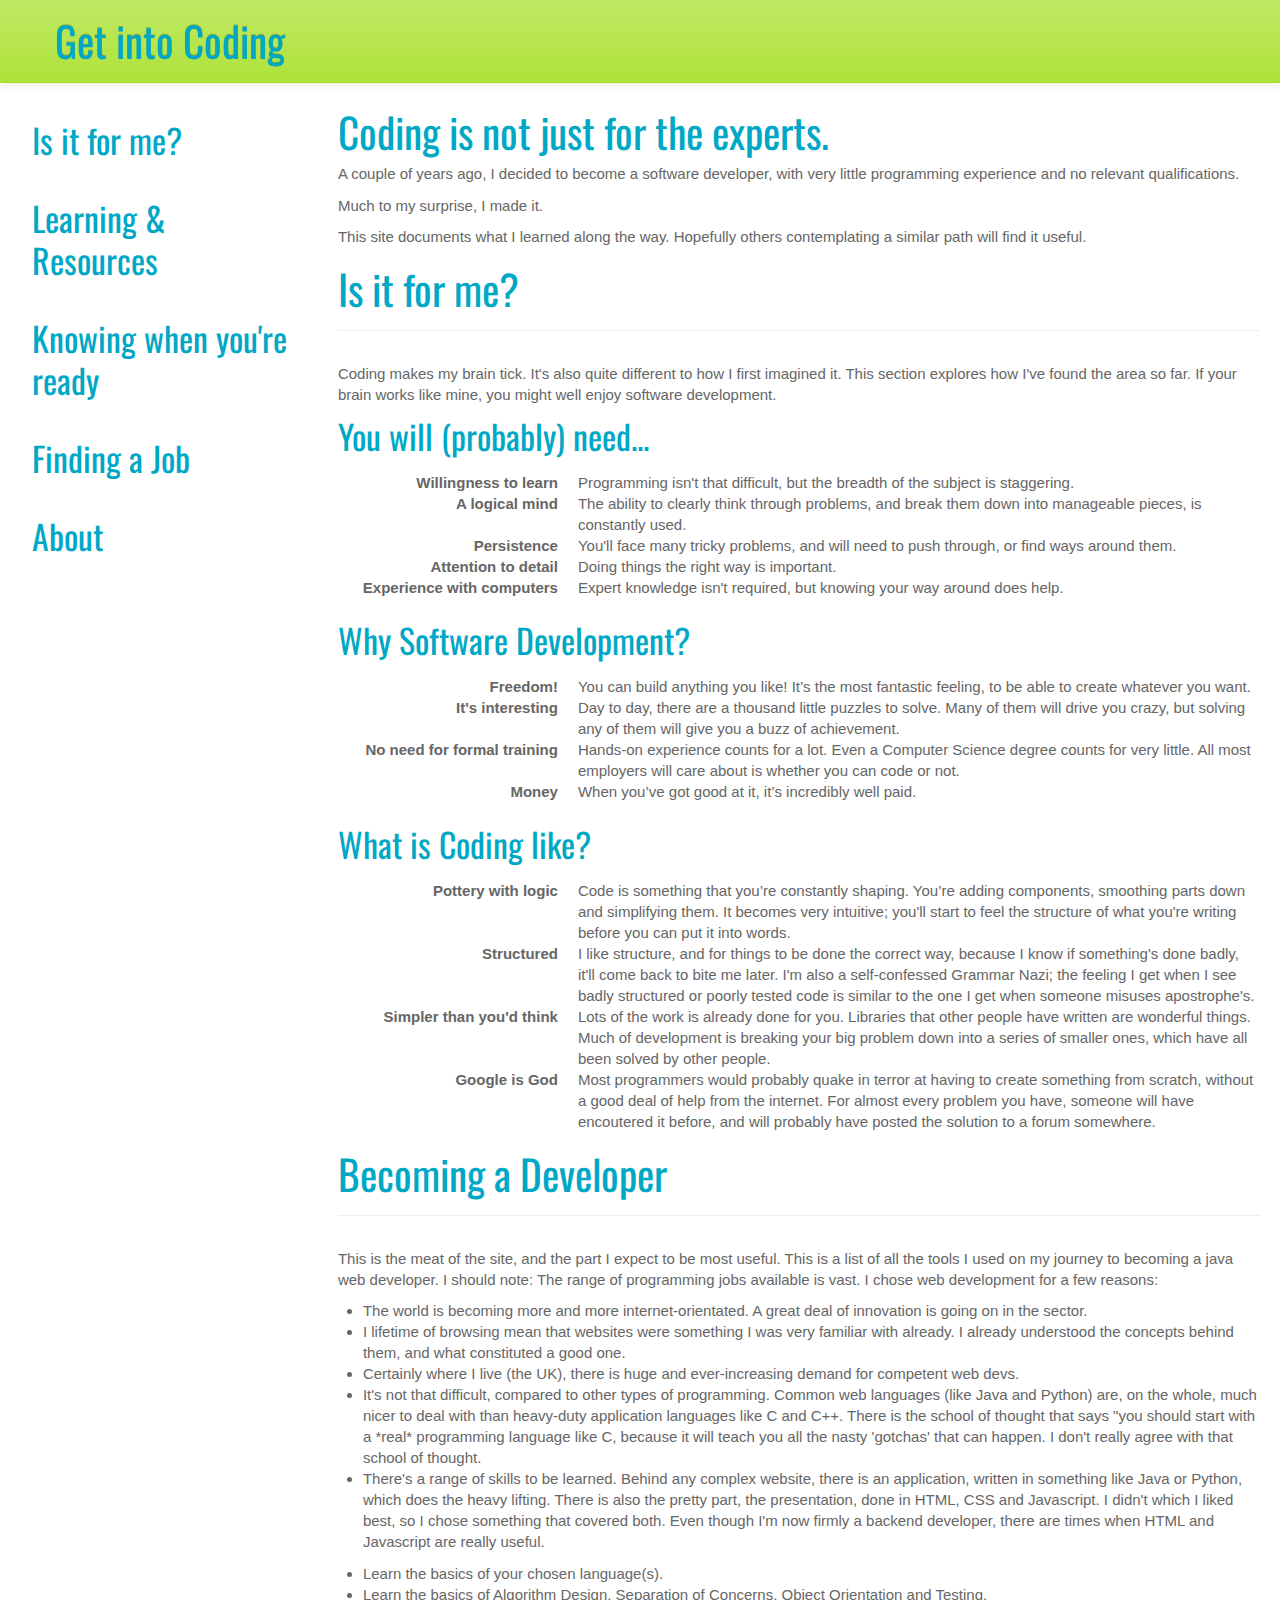
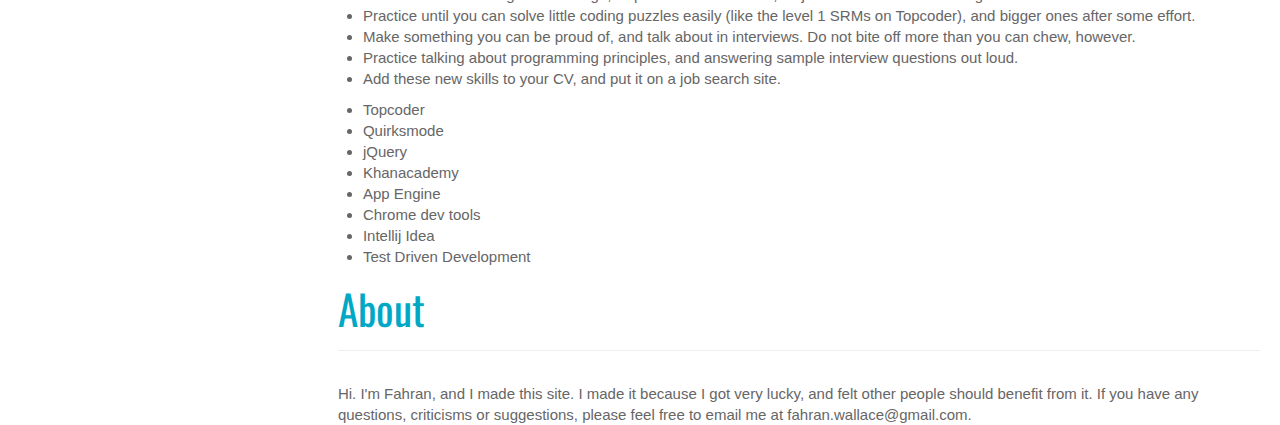
==== commit 4ca17ba3: "Split out "is it for me". Added more to learning section." ====
--- a/index.html
+++ b/index.html
@@ -115,15 +115,34 @@
                         <li>I lifetime of browsing mean that websites were something I was very familiar with already. I already understood the concepts behind them, and what constituted a good one.</li>
                         <li>Certainly where I live (the UK), there is huge and ever-increasing demand for competent web devs.</li>
                         <li>It's not that difficult, compared to other types of programming. Common web languages (like Java and Python) are, on the whole, much nicer to deal with than heavy-duty application languages like C and C++. There is the school of thought that says "you should start with a *real* programming language like C, because it will teach you all the nasty 'gotchas' that can happen. I don't really agree with that school of thought.</li>
-                        <li>There's a range of skills to be learned. Behind any complex website, there is an application, written in something like Java or Python, which does the heavy lifting. There is also the pretty part, the presentation, done in HTML, CSS and Javascript. I didn't know which field I wanted to end up in, so I chose something that covered both. Even though I'm now firmly a backend developer, there are times when HTML and Javascript are really useful.</li>
+                        <li>There's a range of skills to be learned. Behind any complex website, there is an application, written in something like Java or Python, which does the heavy lifting. There is also the pretty part, the presentation, done in HTML, CSS and Javascript. I didn't which I liked best, so I chose something that covered both. Even though I'm now firmly a backend developer, there are times when HTML and Javascript are really useful.</li>
                     </ul>
 
                     <ul>
-                        <li>Learn the basics of your chosen language.</li>
-                        <li>Learn the basics of Algorithm Design, Separation of Concerns, Object Orientation and Testing</li>
-                        <li>Practice until you can solve little coding puzzles easily(Like the level 1 SRMs on Topcoder), and bigger ones after some effort.</li>
-                        <lI>Make something you can be proud of, and talk about in interviews. Do not bite off more than you can chew, however.</li>
-                        <li></li>
+                        <li>Learn the basics of your chosen language(s).</li>
+                        <li>Learn the basics of Algorithm Design, Separation of Concerns, Object Orientation and Testing.</li>
+                        <li>Practice until you can solve little coding puzzles easily (like the level 1 SRMs on Topcoder), and bigger ones after some effort.</li>
+                        <li>Make something you can be proud of, and talk about in interviews. Do not bite off more than you can chew, however.</li>
+                        <li>Practice talking about programming principles, and answering sample interview questions out loud.</li>
+                        <li>Add these new skills to your CV, and put it on a job search site.</li>
+                    </ul>
+
+                    <section>
+                        
+                    </section>
+
+                    <ul>
+                        <li>Topcoder</li>
+                        <li>Quirksmode</li>
+                        <li>jQuery</li>
+                        <li>Khanacademy</li>
+                        <li>App Engine</li>
+                        <li>Chrome dev tools</li>
+                        <li>Intellij Idea</li>
+                        <li>Test Driven Development</li>
+
+
+
                     </ul>
 
                     </p>
